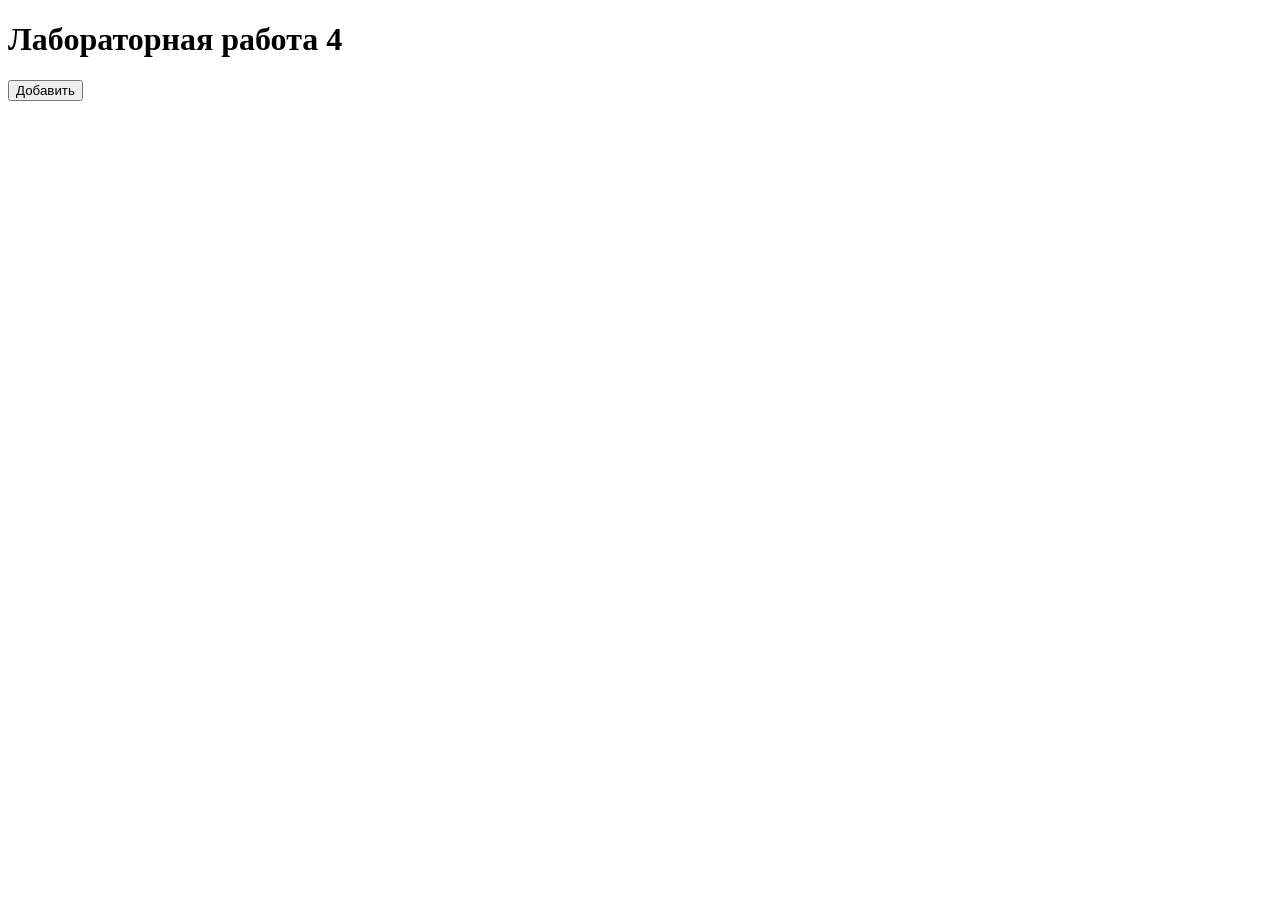
==== gavrilova.polina/lab4/index.html @ 5b351fbf "[TASK-4] Initial commit" ====
<!doctype html>
<html lang="ru">
  <head>
    <meta charset="UTF-8" />
    <meta name="viewport" content="width=device-width, initial-scale=1.0" />
    <title>Онлайн-магазин Дикие ягоды</title>
    <link rel="stylesheet" href="styles.css" />
  </head>
  <body>
    <main>
      <h1>Лабораторная работа 4</h1>
      <form data-testid="entity-form">
        <!-- Добавьте поля name, которые требует ваш вариант. -->
        <button type="submit">Добавить</button>
      </form>
      <section
        data-testid="entity-list"
        aria-label="Список элементов"
      ></section>
    </main>
    <script type="module" src="main.js"></script>
  </body>
</html>
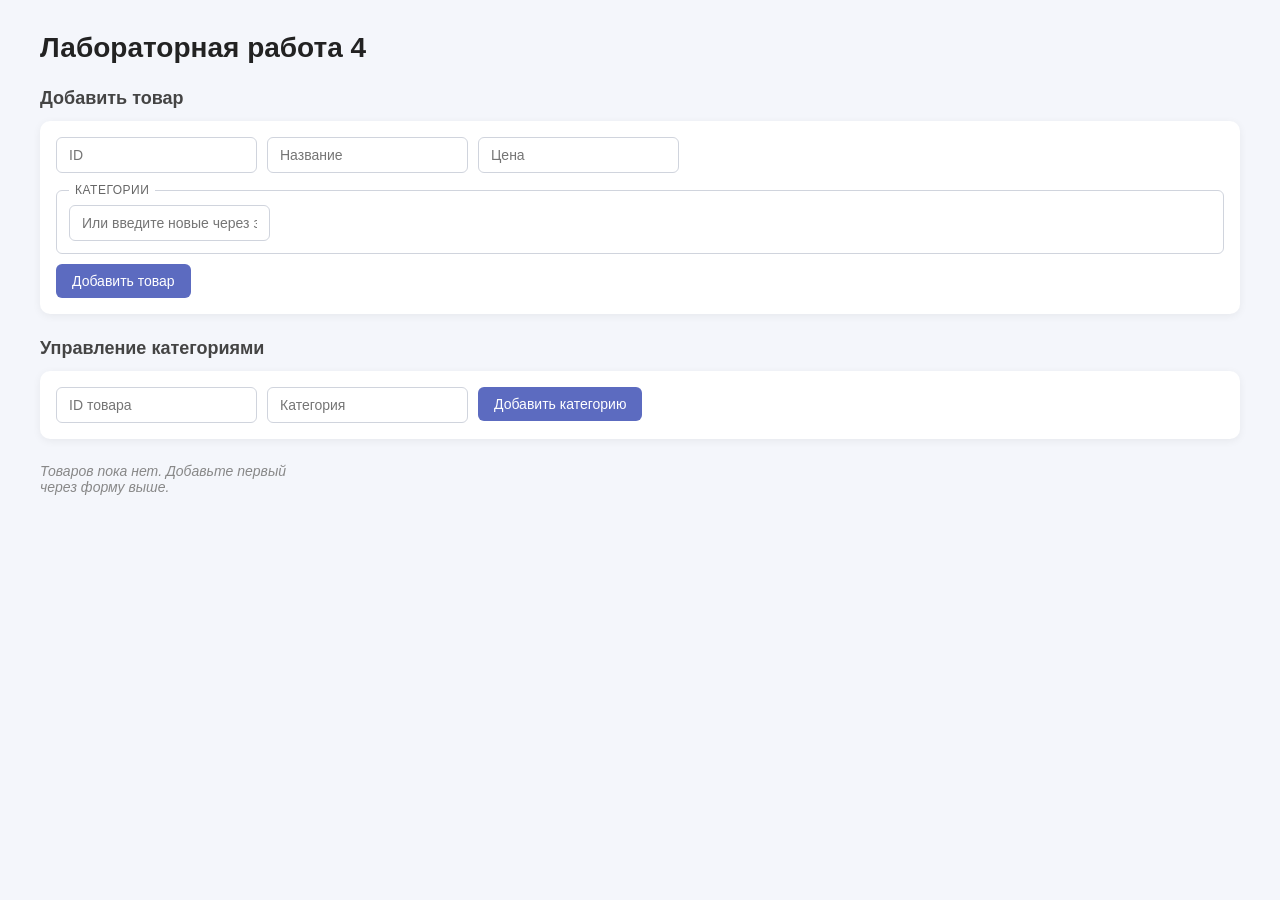
==== commit 9d7a46af: "[TASK-4] Implementation of all interface and finctional" ====
--- a/gavrilova.polina/lab4/index.html
+++ b/gavrilova.polina/lab4/index.html
@@ -3,19 +3,54 @@
   <head>
     <meta charset="UTF-8" />
     <meta name="viewport" content="width=device-width, initial-scale=1.0" />
-    <title>Онлайн-магазин Дикие ягоды</title>
+    <title>Лабораторная работа 4</title>
     <link rel="stylesheet" href="styles.css" />
   </head>
   <body>
     <main>
       <h1>Лабораторная работа 4</h1>
-      <form data-testid="entity-form">
-        <!-- Добавьте поля name, которые требует ваш вариант. -->
-        <button type="submit">Добавить</button>
-      </form>
+
+      <section class="form-section">
+        <h2>Добавить товар</h2>
+        <form data-testid="entity-form">
+          <input name="id" type="number" placeholder="ID" required />
+          <input name="name" type="text" placeholder="Название" required />
+          <input
+            name="price"
+            type="number"
+            placeholder="Цена"
+            step="0.01"
+            min="0"
+            required
+          />
+          <fieldset>
+            <legend>Категории</legend>
+            <div id="categories-container"></div>
+            <input
+              name="newCategories"
+              type="text"
+              placeholder="Или введите новые через запятую"
+              width="100"
+            />
+          </fieldset>
+          <button type="submit">Добавить товар</button>
+        </form>
+      </section>
+
+      <section class="form-section">
+        <h2>Управление категориями</h2>
+        <form data-testid="category-form">
+          <input name="id" type="number" placeholder="ID товара" required />
+          <input name="category" type="text" placeholder="Категория" required />
+          <button type="submit">Добавить категорию</button>
+        </form>
+      </section>
+
+
       <section
         data-testid="entity-list"
-        aria-label="Список элементов"
+        class="products-list"
+        aria-label="Список товаров"
       ></section>
     </main>
     <script type="module" src="main.js"></script>
--- a/gavrilova.polina/lab4/styles.css
+++ b/gavrilova.polina/lab4/styles.css
@@ -0,0 +1,238 @@
+* {
+  box-sizing: border-box;
+}
+
+body {
+  margin: 0;
+  padding: 32px;
+  font-family: Arial, sans-serif;
+  background-color: #f4f6fb;
+  color: #222;
+}
+
+main {
+  max-width: 1200px;
+  margin: 0 auto;
+}
+
+h1 {
+  margin: 0 0 24px;
+  font-size: 28px;
+}
+
+h2 {
+  margin: 0 0 12px;
+  font-size: 18px;
+  color: #444;
+}
+
+.form-section {
+  margin-bottom: 24px;
+}
+
+form {
+  background: #fff;
+  padding: 16px;
+  border-radius: 10px;
+  box-shadow: 0 2px 8px rgb(0 0 0 / 0.06);
+  display: flex;
+  flex-wrap: wrap;
+  gap: 10px;
+  align-items: flex-start;
+}
+
+input,
+button {
+  font-family: inherit;
+  font-size: 14px;
+}
+
+input {
+  padding: 9px 12px;
+  border: 1px solid #d0d4dd;
+  border-radius: 6px;
+  outline: none;
+  transition: border-color 0.15s;
+}
+
+input:focus {
+  border-color: #5c6bc0;
+}
+
+button {
+  padding: 9px 16px;
+  border: none;
+  border-radius: 6px;
+  background: #5c6bc0;
+  color: #fff;
+  cursor: pointer;
+  transition: background 0.15s;
+}
+
+button:hover {
+  background: #3f4ba3;
+}
+
+fieldset {
+  border: 1px solid #d0d4dd;
+  border-radius: 6px;
+  padding: 8px 12px 12px;
+  flex: 1 1 100%;
+  margin: 0;
+}
+
+fieldset legend {
+  font-size: 12px;
+  color: #666;
+  padding: 0 6px;
+  text-transform: uppercase;
+  letter-spacing: 0.5px;
+}
+
+#categories-container {
+  display: flex;
+  flex-wrap: wrap;
+  gap: 10px;
+}
+
+.checkbox-label {
+  display: inline-flex;
+  align-items: center;
+  gap: 6px;
+  font-size: 14px;
+  padding: 4px 10px;
+  border-radius: 4px;
+  background: #eef0f7;
+  cursor: pointer;
+  user-select: none;
+}
+
+.checkbox-label input {
+  margin: 0;
+}
+
+.products-list {
+  display: grid;
+  grid-template-columns: repeat(auto-fill, minmax(240px, 1fr));
+  gap: 20px;
+}
+
+.empty-hint {
+  color: #888;
+  font-size: 14px;
+  font-style: italic;
+  margin: 0;
+}
+
+.product-card {
+  background: #fff;
+  border-radius: 10px;
+  overflow: hidden;
+  box-shadow: 0 2px 8px rgb(0 0 0 / 0.08);
+  display: flex;
+  flex-direction: column;
+  transition:
+    box-shadow 0.15s,
+    transform 0.15s;
+}
+
+.product-card:hover {
+  box-shadow: 0 6px 16px rgb(0 0 0 / 0.12);
+  transform: translateY(-2px);
+}
+
+.product-image-wrap {
+  background: #e8eaf6;
+  aspect-ratio: 4 / 3;
+  overflow: hidden;
+}
+
+.product-image {
+  width: 100%;
+  height: 100%;
+  display: block;
+  object-fit: cover;
+}
+
+.product-body {
+  padding: 14px;
+  display: flex;
+  flex-direction: column;
+  gap: 8px;
+  flex: 1;
+}
+
+.product-name {
+  margin: 0;
+  font-size: 18px;
+  color: #222;
+}
+
+.product-price {
+  margin: 0;
+  font-size: 20px;
+  font-weight: bold;
+  color: #5c6bc0;
+}
+
+.product-id {
+  margin: 0;
+  font-size: 12px;
+  color: #999;
+  letter-spacing: 1px;
+}
+
+.categories-title {
+  margin: 0 0 4px;
+  font-size: 13px;
+  color: #666;
+}
+
+.categories-list {
+  list-style: none;
+  padding: 0;
+  margin: 0 0 8px;
+  display: flex;
+  flex-wrap: wrap;
+  gap: 6px;
+}
+
+.categories-list li {
+  display: inline-flex;
+  align-items: center;
+  gap: 4px;
+  background: #eef0f7;
+  color: #3f4ba3;
+  padding: 3px 4px 3px 10px;
+  border-radius: 12px;
+  font-size: 13px;
+}
+
+.categories-list li button {
+  padding: 0;
+  width: 18px;
+  height: 18px;
+  border-radius: 50%;
+  background: #d0d4dd;
+  color: #666;
+  font-size: 14px;
+  line-height: 1;
+  display: inline-flex;
+  align-items: center;
+  justify-content: center;
+}
+
+.categories-list li button:hover {
+  background: #f44;
+  color: #fff;
+}
+
+.delete-product-btn {
+  margin-top: auto;
+  background: #f44;
+  padding: 8px 12px;
+}
+
+.delete-product-btn:hover {
+  background: #c00;
+}
